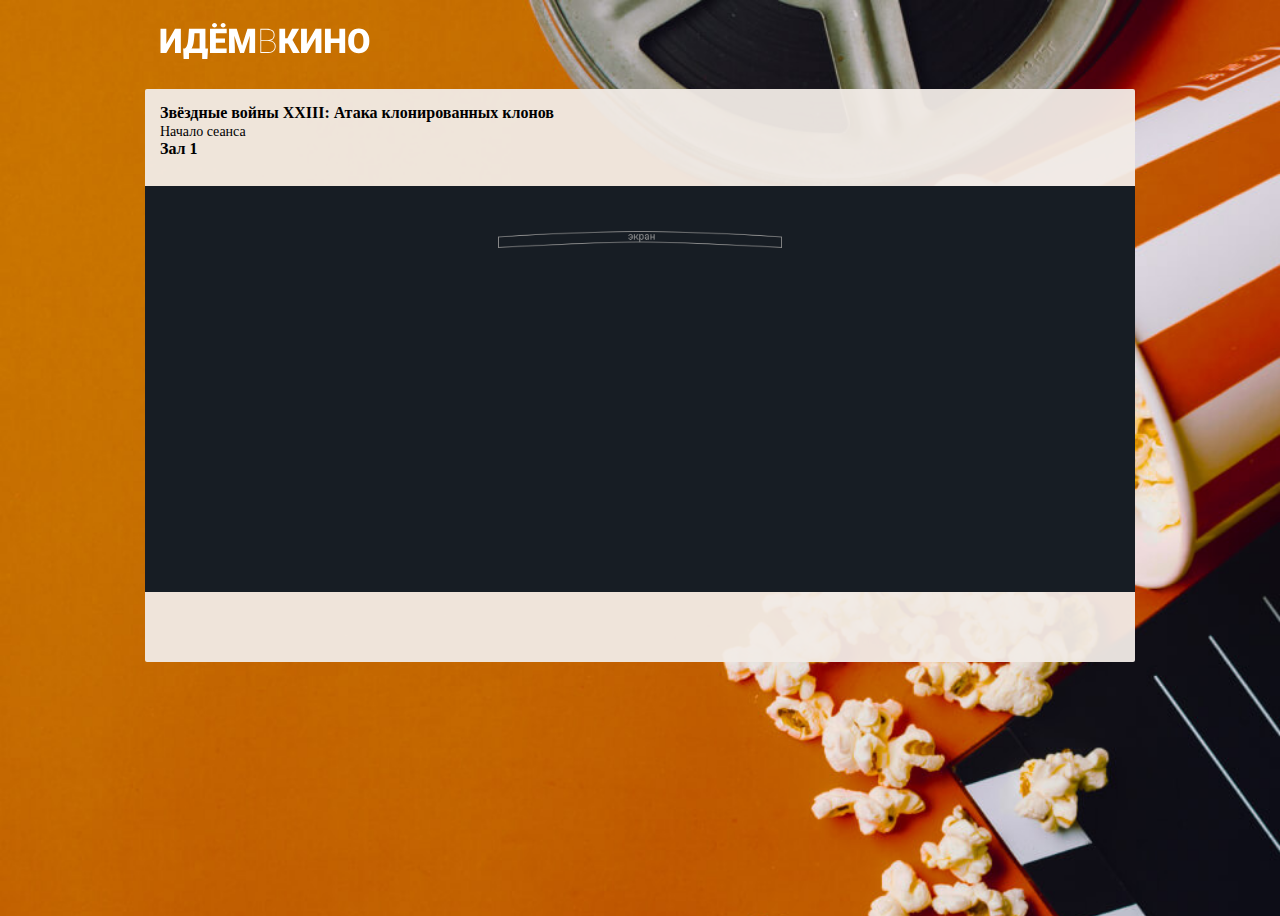
==== src/client.html @ 4fe428ed "next fourr" ====
<!DOCTYPE html>
<html lang="en">
<head>
    <meta charset="UTF-8">
    <meta name="viewport" content="width=device-width, initial-scale=1.0">
    <title>Document</title>
    <link rel="stylesheet" href="clientstyle.css">
</head>
<body>
        <header class="go_cinema-header">
                <div class="logo-go-cinema"><img src="image\image_svg\go-cinema.svg" alt="название идем в кино">
                </div>   

        </header>
 <main class="hall-client">
    <section class="hall_client_wrapper">
    <div class="buving_info">
        <div class="buying_info-description">
            <div class="name_film">
                <span class="name_film_text">Звёздные войны XXIII: Атака клонированных клонов</span>
            </div>
            <span class="session_time-text">Начало сеанса</span>
            <div class="name_hall">
                <span class="name_hall_text">Зал 1</span>
            </div>

        </div>
    </div>
     <section class="choosing_place">
<div class="choosing_place_frame">
    <img src="./im/screen-client.png" class="screen_hall" alt="экран зала">
</div>
    </section>
    </section>
   
 </main>
</body>
</html>
---- src/clientstyle.css ----
body {
 
display: flex;
flex-direction: column;
align-items: center;
padding: 0px 465px;
height: 900px;
left: 540px;
right: 2161px;
top: 630px;
background-image: url(./im/background-client.jpeg);
background-repeat: no-repeat;
background-size: cover;   
}

.go_cinema-header {

display: flex;
flex-direction: column;
align-items: flex-start;
padding: 14px 0px 0px 0px;

width: 990px;
height: 67px;
}

.logo-go-cinema {
    width: 212px;
height: 39px;
gap: 0px;
opacity: 0px;
margin-left: 15px;
}

.hall-client {

width: 990px;
height: 573pxpx;
gap: 0px;
opacity: 0px;


}

.hall_client_wrapper {
    /* Section */
width: 990px;
height: 573px;
background: rgba(241, 235, 230, 0.95);
border-radius: 2px;
}

.buving_info {
    width: auto;
    height: auto;
    padding: 15px 555.6px 15px 15px;
    gap: 0px;
    justify-content: space-between;
    opacity: 0px;

}

.buying_info-description {
/* buying__info-description */
width: 419px;
height: 67px;
padding: 0px 14px 0px 0px;
gap: 0px;
opacity: 0px;

}
.name_film {
    width: 405px;
    height: 18px;
    gap: 0px;
    opacity: 0px;
    

}

.name_film_text {

width: 405px;
height: 18px;
max-height: 18.4px;

font-family: 'Roboto';
font-style: normal;
font-weight: 700;
font-size: 16px;
line-height: 18px;
display: flex;
align-items: center;
color: #000000;

}

.session_time-text {
    /* Начало сеанса:*/
    width: 137px;
height: 16px;
top: 25px;
gap: 0px;
opacity: 0px;
font-family: Roboto;
font-size: 14px;
font-weight: 300;
line-height: 16px;
text-align: left;
color: #000000;


}

.name_hall {

    width: 404pxpx;
    height: 18pxpx;
    top: 49px;
    padding: 0px 363.4px 0px 0px;
    gap: 0px;
    opacity: 0px;
    
}

.name_hall_text {

width: 41px;
height: 18px;
max-height: 18.4px;

font-family: 'Roboto';
font-style: normal;
font-weight: 700;
font-size: 16px;
line-height: 18px;
display: flex;
align-items: center;
color: #000000;

}

/* выбор места */

.choosing_place{
   
display: flex;
flex-direction: column;
align-items: center;
padding: 15px 30px;
height: 376px;
 width: 930px;
height: 376px;
gap: 0px;
opacity: 0px;
background: #171D24;

}

.choosing_place_frame {
    width: 284px;
height: 266px;
padding: 30px 0px 0px 0px;
gap: 4px;
opacity: 0px;
}

.screen_hall {

   width: 284px;
   

}
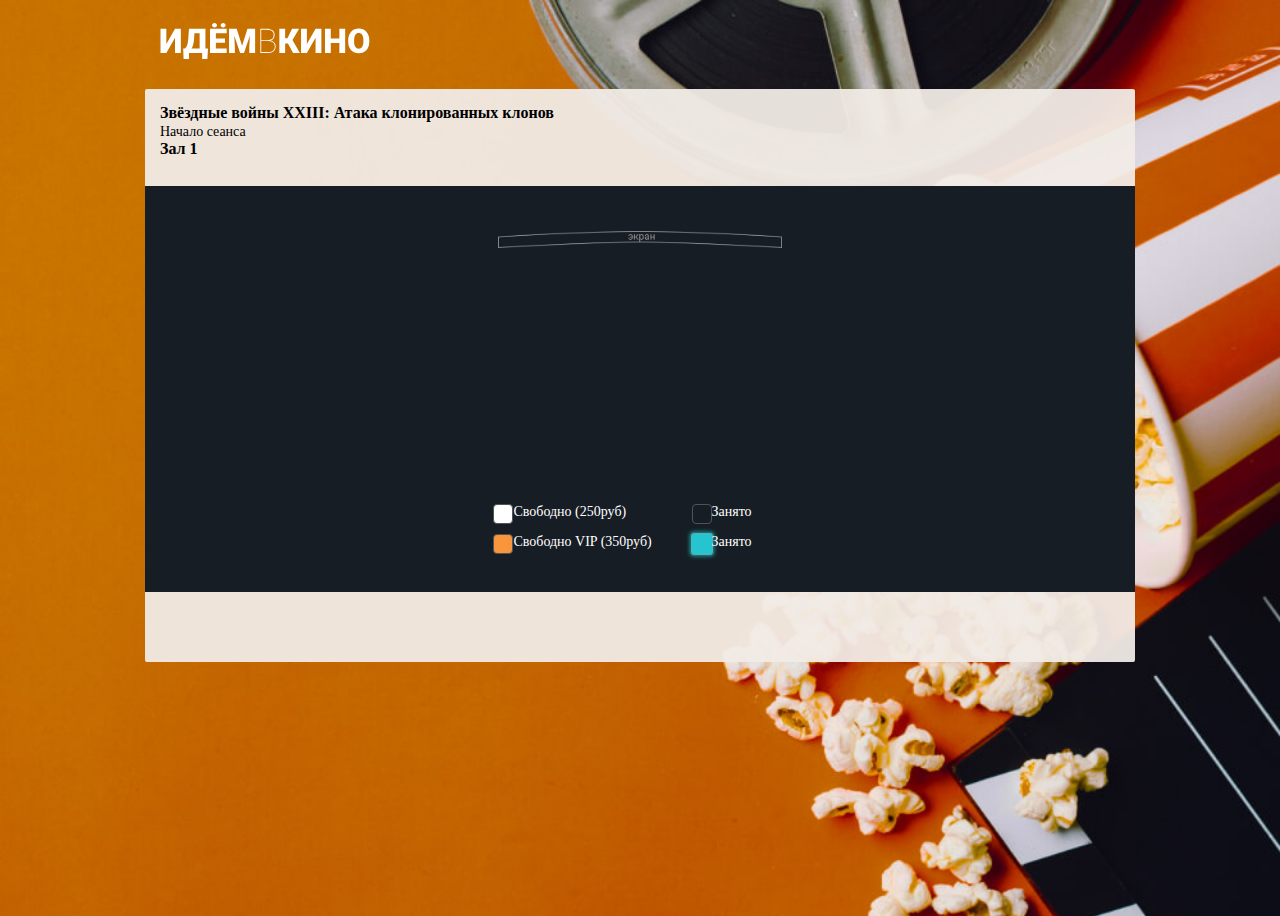
==== commit 0b5301ff: "configur 12/06" ====
--- a/src/client.html
+++ b/src/client.html
@@ -26,11 +26,46 @@
 
         </div>
     </div>
-     <section class="choosing_place">
+     <div class="choosing_place">
 <div class="choosing_place_frame">
-    <img src="./im/screen-client.png" class="screen_hall" alt="экран зала">
+    <div class="choosing_place_screen">
+    </div>
 </div>
-    </section>
+<div class="type_chairs_status">
+<div class="type_chairs">
+<div class="col_type">
+    <div class="place_free">
+        <div class="place_free_img">
+        </div>
+        <span class="place_free_text">Свободно (250руб)
+    
+        </span>
+    </div>
+    <div class="place_free_vip">
+        <div class="place_free_vip_img">
+        </div>
+        <span class="place_free_vip_text">Свободно VIP (350руб)
+    </div>
+</div>
+</div>
+<div class="status_chairs">
+<div class="col_status">
+    <div class="place_occupied">
+        <div class="place_occupied_img">
+        </div>
+        <span class="place_occupied_text">Занято
+    
+        </span>
+    </div>
+    <div class="place_occupied_vip">
+        <div class="place_occupied_vip_img">
+        </div>
+        <span class="place_occupied_vip_text">Занято
+    </div>
+</div>
+</div>
+</div>
+</div>
     </section>
    
  </main>
--- a/src/clientstyle.css
+++ b/src/clientstyle.css
@@ -165,9 +165,227 @@
 opacity: 0px;
 }
 
-.screen_hall {
+.choosing_place_screen {
 
    width: 284px;
-   
-
+   height: 40px;
+    background-image: url(./im/screen-client.png);
+background-repeat: no-repeat;
+background-size: contain;
+
+}
+
+.type_chairs_status {
+/* buying-scheme__legend */
+
+display: flex;
+flex-direction: row;
+align-items: flex-start;
+padding: 30px 0.0169983px 0px 0px;
+gap: 0px;
+
+width: 930px;
+height: 80px;
+
+}
+
+.type_chairs {
+    /* col:margin */
+display: flex;
+flex-direction: column;
+align-items: flex-end;
+padding: 0px 0px 0px 332.413px;
+
+width: 517px;
+min-width: 184.1px;
+height: 50px;
+
+}
+
+.col_type {
+    /* col */
+display: flex;
+flex-direction: column;
+align-items: flex-start;
+padding: 0px 14.1px 0px 0px;
+gap: 10px;
+
+width: 184px;
+max-width: 250px;
+height: 50px;
+}
+
+.place_free {
+    /* buying-scheme__legend-price */
+display: flex;
+flex-direction: row;
+align-items: flex-start;
+padding: 0px 24.1px 0px 0px;
+
+width: 170px;
+height: 20px;
+}
+
+.place_free_img {
+    /* span.buying-scheme__chair */
+box-sizing: border-box;
+width: 20px;
+height: 20px;
+background: #FFFFFF;
+border: 1px solid #525252;
+border-radius: 4px;
+}
+
+.place_free_text {
+    /* Свободно (250руб) */
+width: 125px;
+height: 16px;
+font-family: 'Roboto';
+font-style: normal;
+font-weight: 300;
+font-size: 14px;
+line-height: 16px;
+display: flex;
+align-items: center;
+color: #FFFFFF;
+}
+
+.place_free_vip {
+    /* buying-scheme__legend-price */
+display: flex;
+flex-direction: row;
+align-items: flex-start;
+padding: 0px;
+
+width: 170px;
+height: 20px;
+}
+
+.place_free_vip_img {
+    /* span.buying-scheme__chair */
+box-sizing: border-box;
+width: 20px;
+height: 20px;
+background: #F9953A;
+border: 1px solid #525252;
+border-radius: 4px;
+
+}
+.place_free_vip_text {
+    /* Свободно VIP (350руб) */
+
+width: 150px;
+height: 16px;
+
+font-family: 'Roboto';
+font-style: normal;
+font-weight: 300;
+font-size: 14px;
+line-height: 16px;
+display: flex;
+align-items: center;
+color: #FFFFFF;
+
+}
+.status_chairs {
+    /* col:margin */
+
+display: flex;
+flex-direction: column;
+align-items: flex-start;
+padding: 0px 332.413px 0px 0px;
+
+width: 413px;
+min-width: 81.06px;
+height: 50px;
+
+}
+.col_status {
+/* col */
+display: flex;
+flex-direction: column;
+align-items: flex-start;
+padding: 0px;
+gap: 10px;
+
+width: 81px;
+max-width: 250px;
+height: 50px;
+
+}
+
+.place_occupied {
+    /* buying-scheme__legend-price */
+display: flex;
+flex-direction: row;
+align-items: flex-start;
+padding: 0px 12.06px 0px 0px;
+
+width: 81px;
+height: 20px;
+
+}
+
+.place_occupied_img {
+    /* span.buying-scheme__chair */
+box-sizing: border-box;
+width: 20px;
+height: 20px;
+border: 1px solid #525252;
+border-radius: 4px;
+}
+
+.place_occupied_text {
+    /* Занято */
+
+width: 49px;
+height: 16px;
+
+font-family: 'Roboto';
+font-style: normal;
+font-weight: 300;
+font-size: 14px;
+line-height: 16px;
+display: flex;
+align-items: center;
+color: #FFFFFF;
+}
+
+.place_occupied_vip {
+/* buying-scheme__legend-price */
+position: relative;
+width: 81px;
+height: 20px;
+
+}
+
+.place_occupied_vip_img {
+    /* span.buying-scheme__chair */
+box-sizing: border-box;
+position: absolute;
+width: 24px;
+height: 24px;
+left: -2px;
+top: calc(50% - 24px/2);
+background: #25C4CE;
+border: 1px solid #525252;
+box-shadow: 0px 0px 4px #16A6AF;
+border-radius: 4px;
+
+}
+.place_occupied_vip_text {
+    /* Выбрано */
+position: absolute;
+width: 62px;
+height: 16px;
+left: 20px;
+top: 0px;
+font-family: 'Roboto';
+font-style: normal;
+font-weight: 300;
+font-size: 14px;
+line-height: 16px;
+display: flex;
+align-items: center;
+color: #FFFFFF;
 }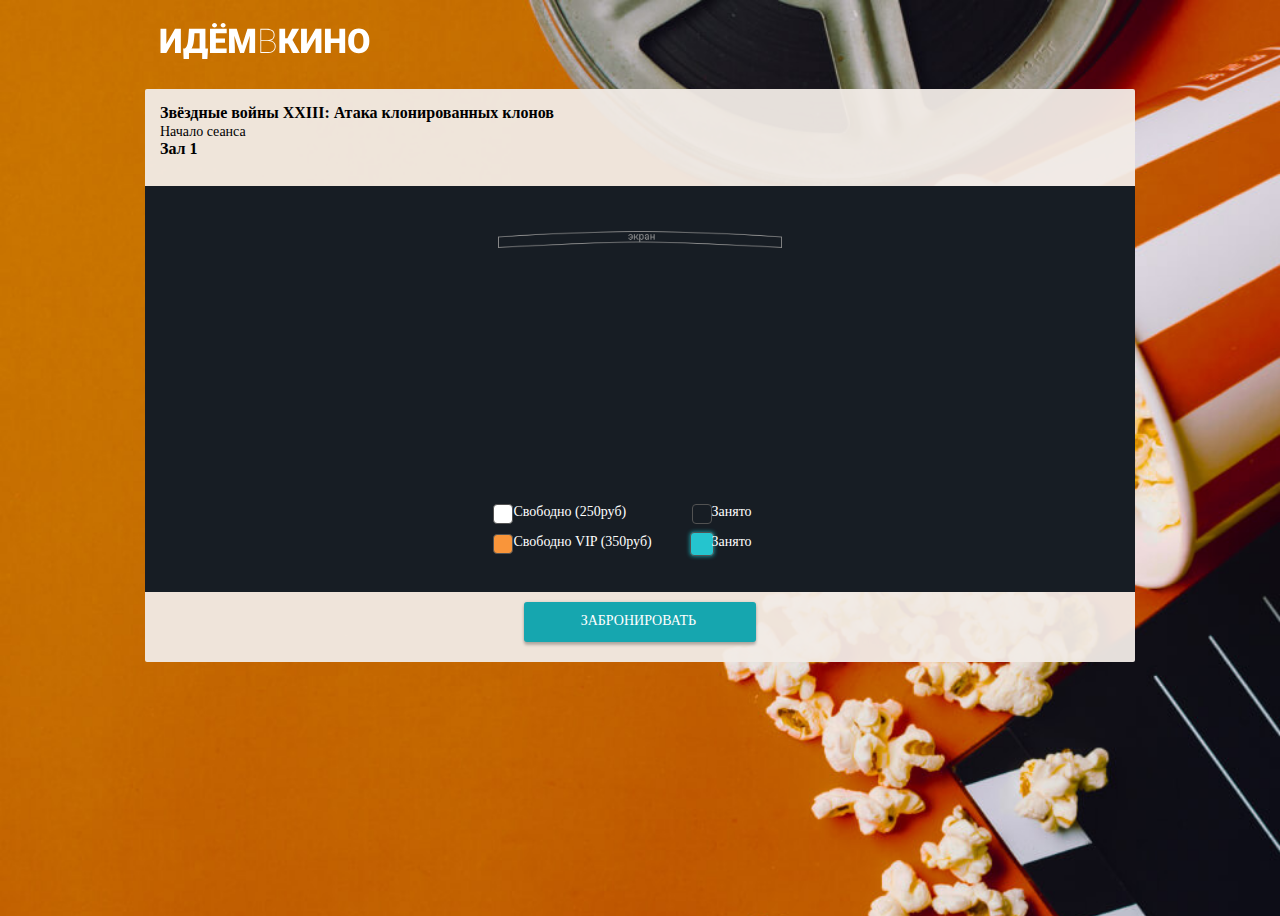
==== commit c3555b23: "configur 14/06" ====
--- a/src/client.html
+++ b/src/client.html
@@ -68,6 +68,7 @@
 </div>
     </section>
    
+    <button class="order_button" type="button" id="order_btn"><span class="order_text">Забронировать</span></button>
  </main>
 </body>
 </html>--- a/src/clientstyle.css
+++ b/src/clientstyle.css
@@ -33,7 +33,7 @@
 }
 
 .hall-client {
-
+position: relative;
 width: 990px;
 height: 573pxpx;
 gap: 0px;
@@ -388,4 +388,41 @@
 display: flex;
 align-items: center;
 color: #FFFFFF;
+}
+
+.order_button {
+
+display: flex;
+flex-direction: column;
+align-items: center;
+padding: 11.2px 56.5033px 11.9px 56.8867px;
+
+position: absolute;
+width: 232px;
+height: 40px;
+left: calc(50% - 232px/2);
+top: 513px;
+border: none;
+background: #16A6AF;
+box-shadow: 0px 3px 3px rgba(0, 0, 0, 0.24), 0px 0px 3px rgba(0, 0, 0, 0.12);
+border-radius: 3px;
+
+}
+
+.order_text {
+
+width: 119px;
+height: 16px;
+
+font-family: 'Roboto';
+font-style: normal;
+font-weight: 500;
+font-size: 14px;
+line-height: 16px;
+display: flex;
+align-items: center;
+text-align: center;
+text-transform: uppercase;
+color: #FFFFFF;
+
 }